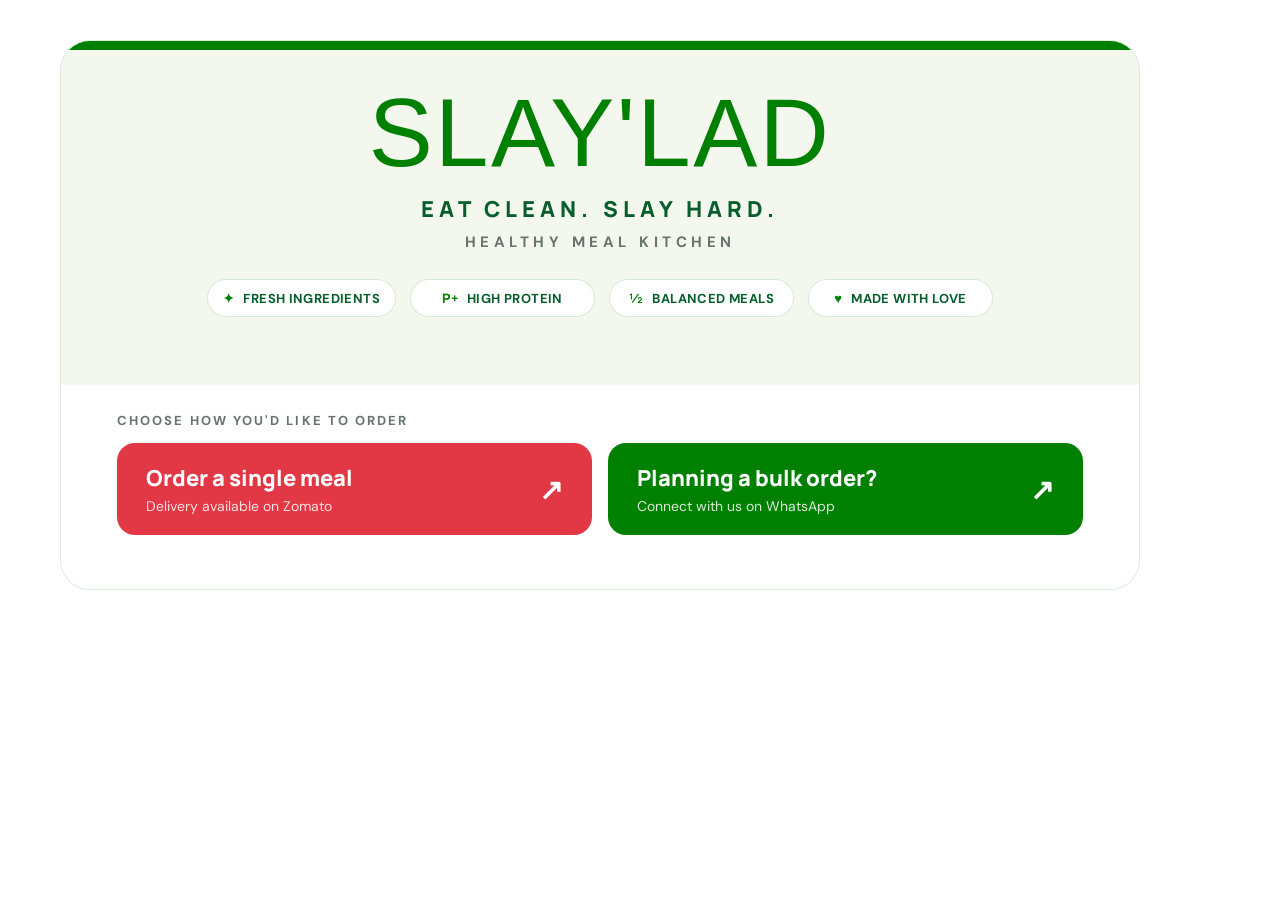
==== social-preview-template.html @ 08a0d2e1 "Match social preview to card branding" ====
<!doctype html>
<html lang="en">
  <head>
    <meta charset="UTF-8" />
    <meta name="robots" content="noindex" />
    <title>SLAY'LAD social preview source</title>
    <link rel="preconnect" href="https://fonts.googleapis.com" />
    <link rel="preconnect" href="https://fonts.gstatic.com" crossorigin />
    <link rel="preconnect" href="https://fonts.cdnfonts.com" />
    <link
      href="https://fonts.googleapis.com/css2?family=DM+Sans:wght@500;600;700&family=Manrope:wght@600;700;800&display=swap"
      rel="stylesheet"
    />
    <link href="https://fonts.cdnfonts.com/css/kg-inimitable-original" rel="stylesheet" />
    <style>
      * {
        box-sizing: border-box;
      }

      html,
      body {
        width: 1200px;
        height: 630px;
        margin: 0;
        overflow: hidden;
      }

      body {
        display: grid;
        background: #ffffff;
        color: #193126;
        font-family: "DM Sans", sans-serif;
        place-items: center;
      }

      .card {
        position: relative;
        width: 1080px;
        height: 550px;
        overflow: hidden;
        border: 1px solid rgba(0, 128, 0, 0.15);
        border-radius: 30px;
        background: #ffffff;
      }

      .topline {
        height: 9px;
        background: #008000;
      }

      .hero {
        height: 335px;
        padding: 35px 56px 28px;
        background: #f3f7ed;
        text-align: center;
      }

      h1 {
        margin: 0;
        color: #008000;
        font-family: "KG Inimitable Original", sans-serif;
        font-size: 96px;
        font-weight: 400;
        letter-spacing: 0.025em;
        line-height: 1;
      }

      .tagline {
        margin: 13px 0 0;
        color: #075d2b;
        font-family: "Manrope", sans-serif;
        font-size: 22px;
        font-weight: 800;
        letter-spacing: 0.23em;
        text-transform: uppercase;
      }

      .descriptor {
        margin: 8px 0 0;
        color: #66746d;
        font-size: 15px;
        font-weight: 700;
        letter-spacing: 0.3em;
        text-transform: uppercase;
      }

      .values {
        display: flex;
        gap: 14px;
        justify-content: center;
        margin-top: 27px;
      }

      .value {
        display: flex;
        min-width: 185px;
        gap: 9px;
        align-items: center;
        justify-content: center;
        padding: 9px 15px;
        border: 1px solid rgba(0, 128, 0, 0.16);
        border-radius: 999px;
        background: #ffffff;
        color: #075d2b;
        font-size: 13px;
        font-weight: 700;
        letter-spacing: 0.03em;
        text-transform: uppercase;
      }

      .value-mark {
        color: #008000;
        font-family: "Manrope", sans-serif;
        font-weight: 800;
      }

      .orders {
        height: 206px;
        padding: 27px 56px 28px;
        background: #ffffff;
      }

      .order-label {
        margin: 0 0 14px;
        color: #66746d;
        font-size: 13px;
        font-weight: 700;
        letter-spacing: 0.16em;
        text-transform: uppercase;
      }

      .order-row {
        display: grid;
        grid-template-columns: 1fr 1fr;
        gap: 16px;
      }

      .order {
        display: flex;
        height: 92px;
        align-items: center;
        justify-content: space-between;
        padding: 0 29px;
        border-radius: 18px;
        color: #ffffff;
      }

      .zomato {
        background: #e23744;
      }

      .whatsapp {
        background: #008000;
      }

      .order strong,
      .order span {
        display: block;
      }

      .order strong {
        font-family: "Manrope", sans-serif;
        font-size: 22px;
        font-weight: 800;
      }

      .order span {
        margin-top: 4px;
        color: rgba(255, 255, 255, 0.84);
        font-size: 14px;
      }

      .arrow {
        font-family: "Manrope", sans-serif;
        font-size: 29px;
        font-weight: 600;
      }
    </style>
  </head>
  <body>
    <main class="card">
      <div class="topline"></div>
      <section class="hero">
        <h1>SLAY'LAD</h1>
        <p class="tagline">Eat clean. Slay hard.</p>
        <p class="descriptor">Healthy meal kitchen</p>
        <div class="values">
          <div class="value"><span class="value-mark">✦</span> Fresh ingredients</div>
          <div class="value"><span class="value-mark">P+</span> High protein</div>
          <div class="value"><span class="value-mark">½</span> Balanced meals</div>
          <div class="value"><span class="value-mark">♥</span> Made with love</div>
        </div>
      </section>
      <section class="orders">
        <p class="order-label">Choose how you'd like to order</p>
        <div class="order-row">
          <div class="order zomato">
            <div>
              <strong>Order a single meal</strong>
              <span>Delivery available on Zomato</span>
            </div>
            <div class="arrow">↗</div>
          </div>
          <div class="order whatsapp">
            <div>
              <strong>Planning a bulk order?</strong>
              <span>Connect with us on WhatsApp</span>
            </div>
            <div class="arrow">↗</div>
          </div>
        </div>
      </section>
    </main>
  </body>
</html>
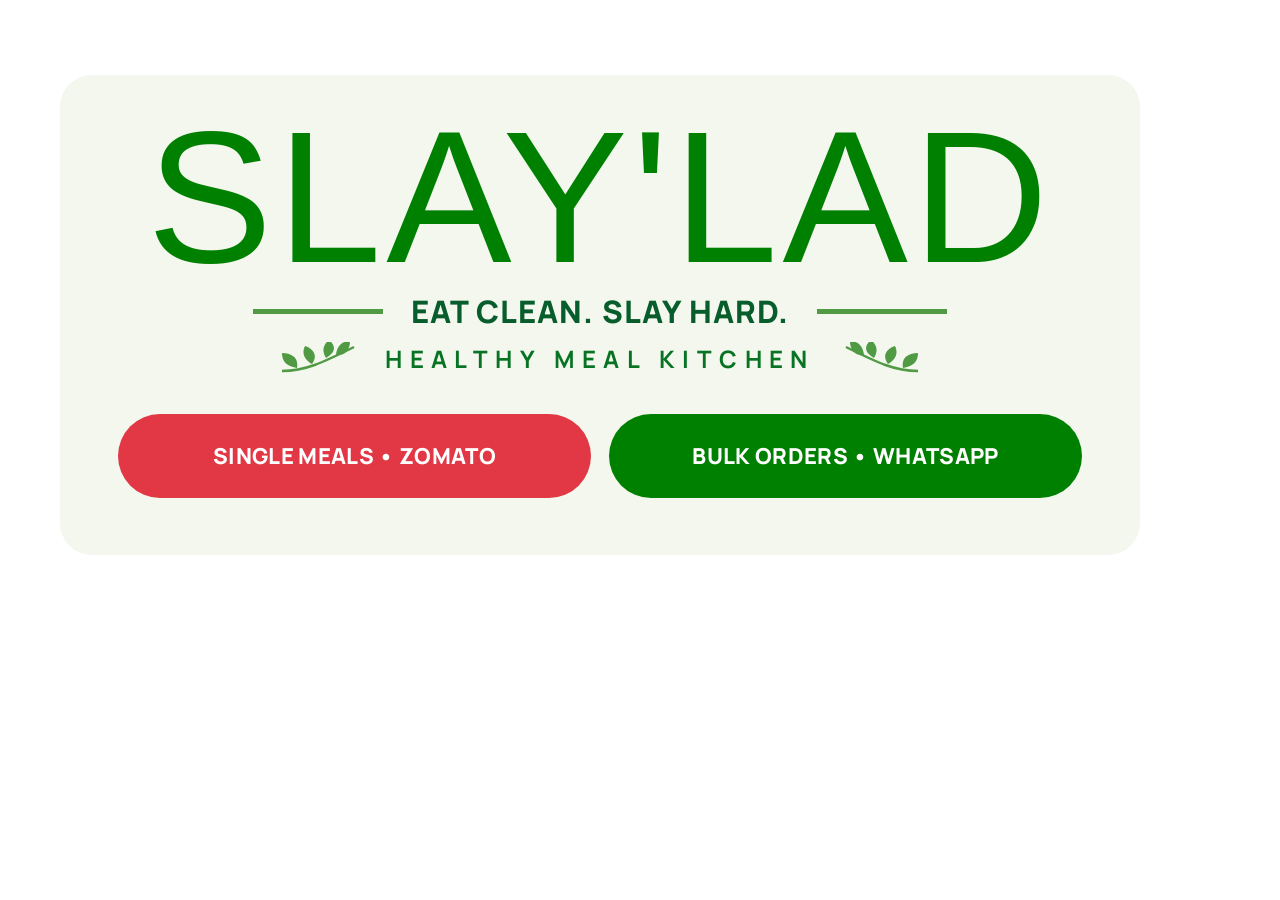
==== commit b8603d41: "Restore V1 social preview banner style" ====
--- a/social-preview-template.html
+++ b/social-preview-template.html
@@ -8,7 +8,7 @@
     <link rel="preconnect" href="https://fonts.gstatic.com" crossorigin />
     <link rel="preconnect" href="https://fonts.cdnfonts.com" />
     <link
-      href="https://fonts.googleapis.com/css2?family=DM+Sans:wght@500;600;700&family=Manrope:wght@600;700;800&display=swap"
+      href="https://fonts.googleapis.com/css2?family=DM+Sans:wght@600;700&family=Manrope:wght@600;700;800&display=swap"
       rel="stylesheet"
     />
     <link href="https://fonts.cdnfonts.com/css/kg-inimitable-original" rel="stylesheet" />
@@ -28,121 +28,111 @@
       body {
         display: grid;
         background: #ffffff;
-        color: #193126;
+        color: #075d2b;
         font-family: "DM Sans", sans-serif;
         place-items: center;
       }
 
-      .card {
-        position: relative;
+      .banner {
+        display: flex;
         width: 1080px;
-        height: 550px;
-        overflow: hidden;
-        border: 1px solid rgba(0, 128, 0, 0.15);
-        border-radius: 30px;
-        background: #ffffff;
-      }
-
-      .topline {
-        height: 9px;
-        background: #008000;
-      }
-
-      .hero {
-        height: 335px;
-        padding: 35px 56px 28px;
+        height: 480px;
+        flex-direction: column;
+        align-items: center;
+        justify-content: flex-start;
+        padding: 32px 58px 28px;
+        border-radius: 32px;
         background: #f3f7ed;
-        text-align: center;
       }
 
       h1 {
         margin: 0;
         color: #008000;
         font-family: "KG Inimitable Original", sans-serif;
-        font-size: 96px;
+        font-size: 188px;
         font-weight: 400;
         letter-spacing: 0.025em;
-        line-height: 1;
+        line-height: 0.96;
+      }
+
+      .tagline-row {
+        display: grid;
+        width: 100%;
+        grid-template-columns: 130px auto 130px;
+        gap: 28px;
+        align-items: center;
+        justify-content: center;
+        margin-top: 9px;
+      }
+
+      .rule {
+        width: 130px;
+        height: 5px;
+        background: #4f9a43;
       }
 
       .tagline {
-        margin: 13px 0 0;
+        margin: 0;
         color: #075d2b;
+        font-family: "Manrope", sans-serif;
+        font-size: 31px;
+        font-weight: 800;
+        letter-spacing: 0.035em;
+        line-height: 1;
+        text-transform: uppercase;
+        white-space: nowrap;
+      }
+
+      .descriptor-row {
+        display: flex;
+        gap: 22px;
+        align-items: center;
+        justify-content: center;
+        margin-top: 15px;
+      }
+
+      .descriptor {
+        margin: 0;
+        color: #087323;
+        font-family: "Manrope", sans-serif;
+        font-size: 24px;
+        font-weight: 700;
+        letter-spacing: 0.31em;
+        line-height: 1;
+        text-transform: uppercase;
+        white-space: nowrap;
+      }
+
+      .sprig {
+        width: 86px;
+        height: 34px;
+        color: #4f9a43;
+      }
+
+      .sprig.right {
+        transform: scaleX(-1);
+      }
+
+      .orders {
+        display: grid;
+        width: 100%;
+        grid-template-columns: 1fr 1fr;
+        gap: 18px;
+        margin-top: 38px;
+      }
+
+      .order {
+        display: grid;
+        height: 84px;
+        border-radius: 999px;
+        color: #ffffff;
         font-family: "Manrope", sans-serif;
         font-size: 22px;
         font-weight: 800;
-        letter-spacing: 0.23em;
+        letter-spacing: 0.015em;
+        place-items: center;
         text-transform: uppercase;
-      }
-
-      .descriptor {
-        margin: 8px 0 0;
-        color: #66746d;
-        font-size: 15px;
-        font-weight: 700;
-        letter-spacing: 0.3em;
-        text-transform: uppercase;
-      }
-
-      .values {
-        display: flex;
-        gap: 14px;
-        justify-content: center;
-        margin-top: 27px;
-      }
-
-      .value {
-        display: flex;
-        min-width: 185px;
-        gap: 9px;
-        align-items: center;
-        justify-content: center;
-        padding: 9px 15px;
-        border: 1px solid rgba(0, 128, 0, 0.16);
-        border-radius: 999px;
-        background: #ffffff;
-        color: #075d2b;
-        font-size: 13px;
-        font-weight: 700;
-        letter-spacing: 0.03em;
-        text-transform: uppercase;
-      }
-
-      .value-mark {
-        color: #008000;
-        font-family: "Manrope", sans-serif;
-        font-weight: 800;
-      }
-
-      .orders {
-        height: 206px;
-        padding: 27px 56px 28px;
-        background: #ffffff;
-      }
-
-      .order-label {
-        margin: 0 0 14px;
-        color: #66746d;
-        font-size: 13px;
-        font-weight: 700;
-        letter-spacing: 0.16em;
-        text-transform: uppercase;
-      }
-
-      .order-row {
-        display: grid;
-        grid-template-columns: 1fr 1fr;
-        gap: 16px;
-      }
-
-      .order {
-        display: flex;
-        height: 92px;
-        align-items: center;
-        justify-content: space-between;
-        padding: 0 29px;
-        border-radius: 18px;
-        color: #ffffff;
+        white-space: nowrap;
       }
 
       .zomato {
@@ -152,64 +142,31 @@
       .whatsapp {
         background: #008000;
       }
-
-      .order strong,
-      .order span {
-        display: block;
-      }
-
-      .order strong {
-        font-family: "Manrope", sans-serif;
-        font-size: 22px;
-        font-weight: 800;
-      }
-
-      .order span {
-        margin-top: 4px;
-        color: rgba(255, 255, 255, 0.84);
-        font-size: 14px;
-      }
-
-      .arrow {
-        font-family: "Manrope", sans-serif;
-        font-size: 29px;
-        font-weight: 600;
-      }
     </style>
   </head>
   <body>
-    <main class="card">
-      <div class="topline"></div>
-      <section class="hero">
-        <h1>SLAY'LAD</h1>
+    <main class="banner">
+      <h1>SLAY'LAD</h1>
+      <div class="tagline-row">
+        <span class="rule"></span>
         <p class="tagline">Eat clean. Slay hard.</p>
+        <span class="rule"></span>
+      </div>
+      <div class="descriptor-row">
+        <svg class="sprig" aria-hidden="true" viewBox="0 0 86 34">
+          <path d="M5 29C28 29 45 21 77 5" fill="none" stroke="currentColor" stroke-width="2.5" />
+          <path d="M20 26C8 24 5 18 5 11c10 0 17 5 15 15ZM35 22c-9-5-10-12-7-18 9 3 13 10 7 18ZM49 16c-5-8-2-14 3-18 7 6 7 12-3 18ZM59 13c1-10 7-14 14-14 0 9-5 15-14 14Z" fill="currentColor" />
+        </svg>
         <p class="descriptor">Healthy meal kitchen</p>
-        <div class="values">
-          <div class="value"><span class="value-mark">✦</span> Fresh ingredients</div>
-          <div class="value"><span class="value-mark">P+</span> High protein</div>
-          <div class="value"><span class="value-mark">½</span> Balanced meals</div>
-          <div class="value"><span class="value-mark">♥</span> Made with love</div>
-        </div>
-      </section>
-      <section class="orders">
-        <p class="order-label">Choose how you'd like to order</p>
-        <div class="order-row">
-          <div class="order zomato">
-            <div>
-              <strong>Order a single meal</strong>
-              <span>Delivery available on Zomato</span>
-            </div>
-            <div class="arrow">↗</div>
-          </div>
-          <div class="order whatsapp">
-            <div>
-              <strong>Planning a bulk order?</strong>
-              <span>Connect with us on WhatsApp</span>
-            </div>
-            <div class="arrow">↗</div>
-          </div>
-        </div>
-      </section>
+        <svg class="sprig right" aria-hidden="true" viewBox="0 0 86 34">
+          <path d="M5 29C28 29 45 21 77 5" fill="none" stroke="currentColor" stroke-width="2.5" />
+          <path d="M20 26C8 24 5 18 5 11c10 0 17 5 15 15ZM35 22c-9-5-10-12-7-18 9 3 13 10 7 18ZM49 16c-5-8-2-14 3-18 7 6 7 12-3 18ZM59 13c1-10 7-14 14-14 0 9-5 15-14 14Z" fill="currentColor" />
+        </svg>
+      </div>
+      <div class="orders">
+        <div class="order zomato">Single meals • Zomato</div>
+        <div class="order whatsapp">Bulk orders • WhatsApp</div>
+      </div>
     </main>
   </body>
 </html>
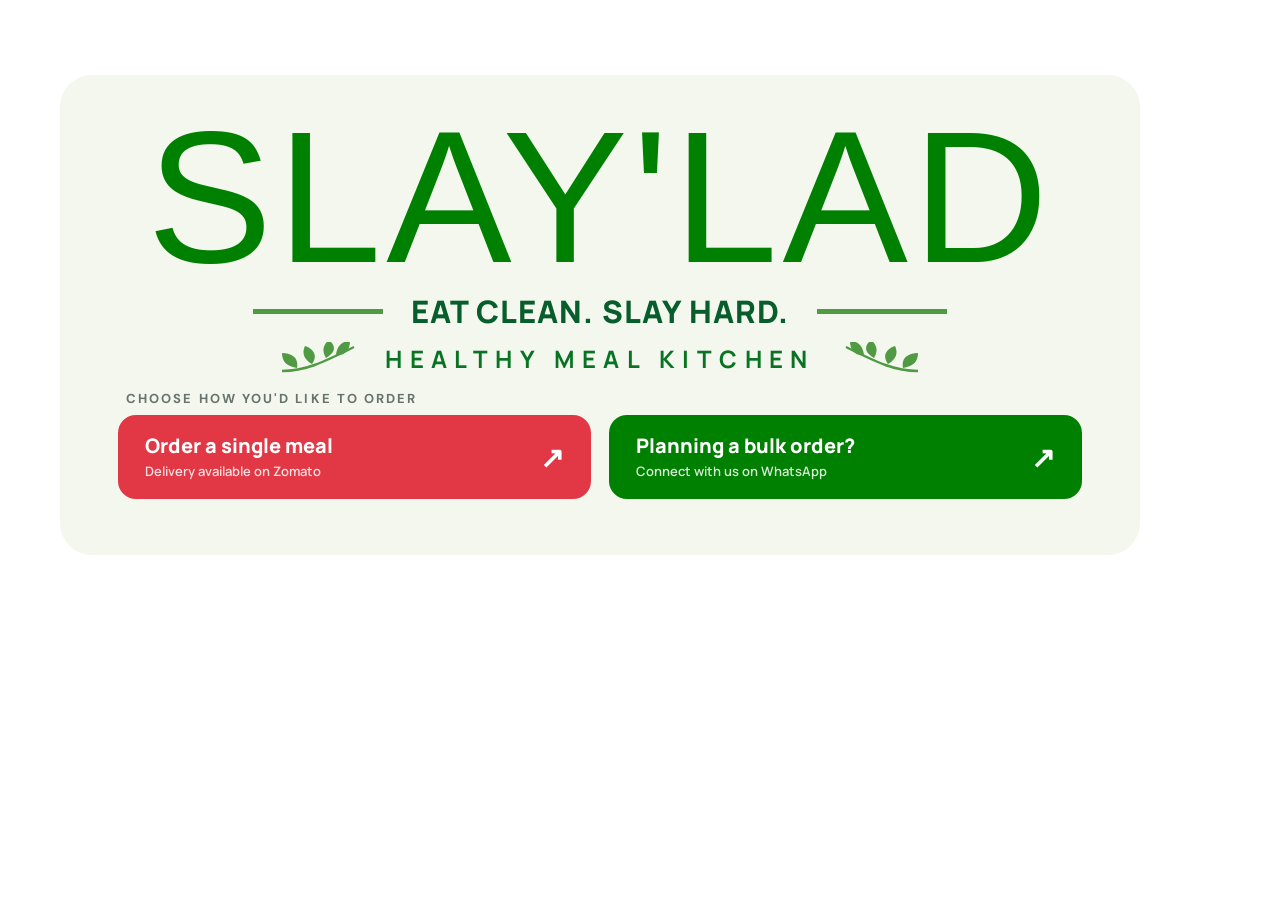
==== commit 7ddbc24e: "Use V2 order cards in social preview" ====
--- a/social-preview-template.html
+++ b/social-preview-template.html
@@ -114,25 +114,59 @@
       }
 
       .orders {
+        width: 100%;
+        margin-top: 16px;
+      }
+
+      .order-label {
+        margin: 0 0 10px 8px;
+        color: #66746d;
+        font-size: 13px;
+        font-weight: 700;
+        letter-spacing: 0.16em;
+        line-height: 1;
+        text-transform: uppercase;
+      }
+
+      .order-row {
         display: grid;
-        width: 100%;
         grid-template-columns: 1fr 1fr;
         gap: 18px;
-        margin-top: 38px;
       }
 
       .order {
-        display: grid;
+        display: flex;
         height: 84px;
-        border-radius: 999px;
+        align-items: center;
+        justify-content: space-between;
+        padding: 0 27px;
+        border-radius: 18px;
         color: #ffffff;
         font-family: "Manrope", sans-serif;
-        font-size: 22px;
+      }
+
+      .order strong,
+      .order span {
+        display: block;
+      }
+
+      .order strong {
+        font-size: 20px;
         font-weight: 800;
-        letter-spacing: 0.015em;
-        place-items: center;
-        text-transform: uppercase;
-        white-space: nowrap;
+        line-height: 1.15;
+      }
+
+      .order span {
+        margin-top: 5px;
+        color: rgba(255, 255, 255, 0.84);
+        font-size: 13px;
+        font-weight: 600;
+      }
+
+      .order-arrow {
+        font-family: "Manrope", sans-serif;
+        font-size: 29px;
+        font-weight: 600;
       }
 
       .zomato {
@@ -164,8 +198,23 @@
         </svg>
       </div>
       <div class="orders">
-        <div class="order zomato">Single meals • Zomato</div>
-        <div class="order whatsapp">Bulk orders • WhatsApp</div>
+        <p class="order-label">Choose how you'd like to order</p>
+        <div class="order-row">
+          <div class="order zomato">
+            <div>
+              <strong>Order a single meal</strong>
+              <span>Delivery available on Zomato</span>
+            </div>
+            <div class="order-arrow">↗</div>
+          </div>
+          <div class="order whatsapp">
+            <div>
+              <strong>Planning a bulk order?</strong>
+              <span>Connect with us on WhatsApp</span>
+            </div>
+            <div class="order-arrow">↗</div>
+          </div>
+        </div>
       </div>
     </main>
   </body>
